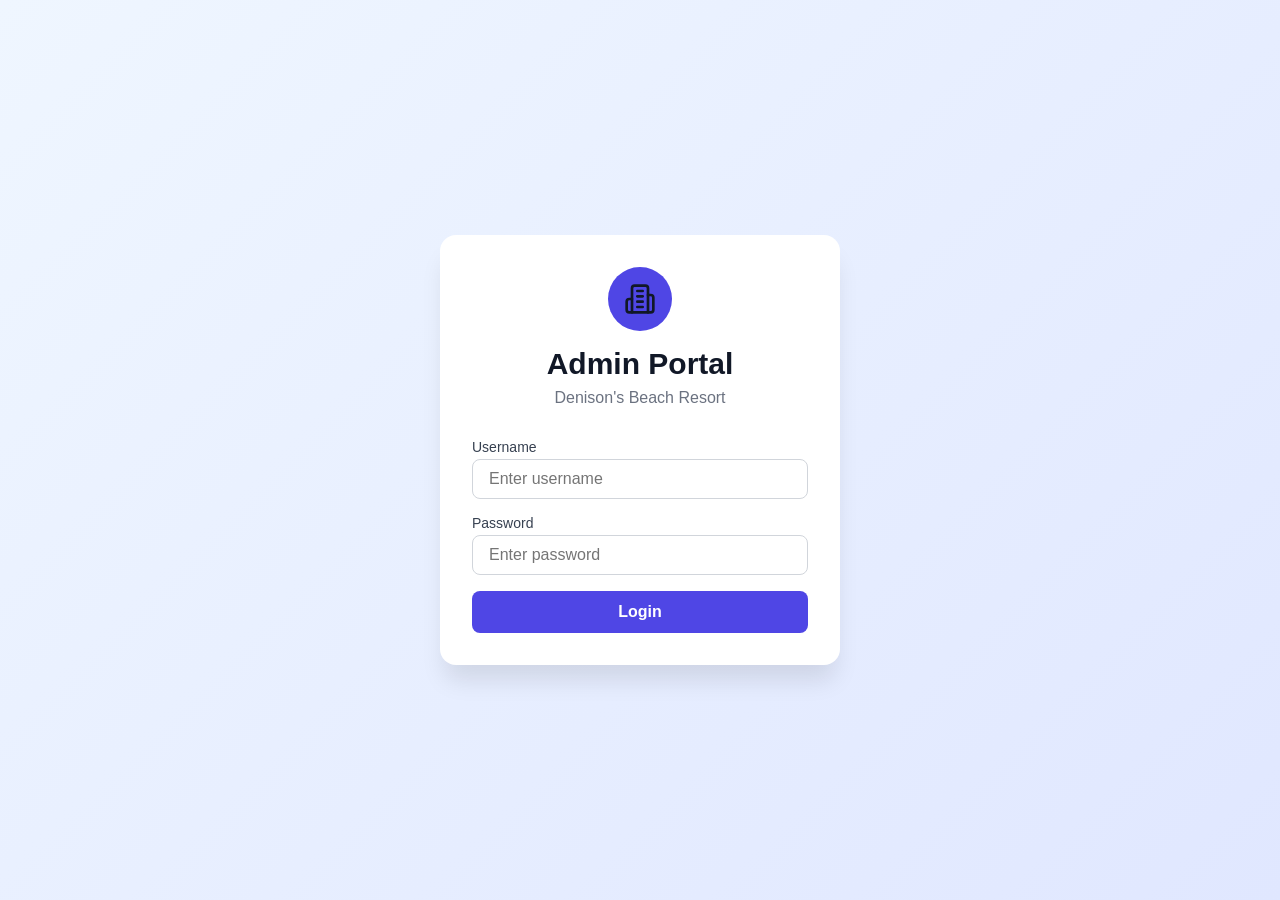
==== index.html @ d589db87 "first commit" ====
<!DOCTYPE html>
<html lang="en">

<head>
    <meta charset="UTF-8">
    <meta name="viewport" content="width=device-width, initial-scale=1.0">
    <title>Hotel Admin Dashboard</title>
    <link rel="stylesheet" href="styles.css">
</head>

<body>
    <!-- Login Screen -->
    <div id="loginScreen" class="login-container">
        <div class="login-box">
            <div class="login-header">
                <div class="login-icon">
                    <svg xmlns="http://www.w3.org/2000/svg" width="32" height="32" viewBox="0 0 24 24" fill="none"
                        stroke="currentColor" stroke-width="2" stroke-linecap="round" stroke-linejoin="round"
                        class="lucide lucide-building-2">
                        <path d="M6 22V4a2 2 0 0 1 2-2h8a2 2 0 0 1 2 2v18Z" />
                        <path d="M6 12H4a2 2 0 0 0-2 2v6a2 2 0 0 0 2 2h2" />
                        <path d="M18 9h2a2 2 0 0 1 2 2v9a2 2 0 0 1-2 2h-2" />
                        <path d="M10 6h4" />
                        <path d="M10 10h4" />
                        <path d="M10 14h4" />
                        <path d="M10 18h4" />
                    </svg>
                </div>
                <h1>Admin Portal</h1>
                <p>Denison's Beach Resort</p>
            </div>
            <form id="loginForm">
                <div class="form-group">
                    <label>Username</label>
                    <input type="text" id="username" placeholder="Enter username" required>
                </div>
                <div class="form-group">
                    <label>Password</label>
                    <input type="password" id="password" placeholder="Enter password" required>
                </div>
                <div id="loginError" class="error-message" style="display: none;"></div>
                <button type="submit" class="btn btn-primary btn-block">Login</button>
            </form>

        </div>
    </div>

    <!-- Main Dashboard -->
    <div id="dashboard" style="display: none;">
        <div class="dashboard-layout">
            <!-- Sidebar -->
            <aside class="sidebar">
                <div class="sidebar-brand">

                    <div class="brand-text">
                        <img src="https://heykoala.ai/wp-content/uploads/2025/09/Koala-05-1.svg" alt="HeyKoala.ai"
                            width="200px">
                        <div class="brand-sub-text">
                            <h2>Denison's</h2>
                            <p>Beach Resort</p>
                        </div>

                    </div>
                </div>

                <nav class="sidebar-nav">
                    <button class="nav-item nav-tab active" data-tab="overview">
                        <svg xmlns="http://www.w3.org/2000/svg" width="24" height="24" viewBox="0 0 24 24" fill="none"
                            stroke="currentColor" stroke-width="2" stroke-linecap="round" stroke-linejoin="round"
                            class="lucide lucide-layout-dashboard-icon lucide-layout-dashboard">
                            <rect width="7" height="9" x="3" y="3" rx="1" />
                            <rect width="7" height="5" x="14" y="3" rx="1" />
                            <rect width="7" height="9" x="14" y="12" rx="1" />
                            <rect width="7" height="5" x="3" y="16" rx="1" />
                        </svg>
                        <span class="nav-text">Dashboard</span>
                    </button>
                    <button class="nav-item nav-tab" data-tab="rooms">
                        <svg xmlns="http://www.w3.org/2000/svg" width="24" height="24" viewBox="0 0 24 24" fill="none"
                            stroke="currentColor" stroke-width="2" stroke-linecap="round" stroke-linejoin="round"
                            class="lucide lucide-bed-double">
                            <path d="M2 20v-8h20v8" />
                            <path d="M22 10V6a2 2 0 0 0-2-2H4a2 2 0 0 0-2 2v4" />
                            <path d="M12 4v6" />
                            <path d="M12 10h8" />
                            <path d="M4 10h8" />
                        </svg>
                        <span class="nav-text">Rooms</span>
                    </button>
                    <button class="nav-item nav-tab" data-tab="bookings">
                        <svg xmlns="http://www.w3.org/2000/svg" width="24" height="24" viewBox="0 0 24 24" fill="none"
                            stroke="currentColor" stroke-width="2" stroke-linecap="round" stroke-linejoin="round"
                            class="lucide lucide-calendar-days">
                            <rect width="18" height="18" x="3" y="4" rx="2" ry="2" />
                            <line x1="16" x2="16" y1="2" y2="6" />
                            <line x1="8" x2="8" y1="2" y2="6" />
                            <line x1="3" x2="21" y1="10" y2="10" />
                            <path d="M8 14h.01" />
                            <path d="M12 14h.01" />
                            <path d="M16 14h.01" />
                            <path d="M8 18h.01" />
                            <path d="M12 18h.01" />
                            <path d="M16 18h.01" />
                        </svg>
                        <span class="nav-text">Bookings</span>
                    </button>
                    <button class="nav-item" data-tab="calendar">
                        <svg xmlns="http://www.w3.org/2000/svg" width="20" height="20" viewBox="0 0 24 24" fill="none"
                            stroke="currentColor" stroke-width="2" stroke-linecap="round" stroke-linejoin="round"
                            class="lucide lucide-calendar">
                            <rect width="18" height="18" x="3" y="4" rx="2" ry="2" />
                            <line x1="16" x2="16" y1="2" y2="6" />
                            <line x1="8" x2="8" y1="2" y2="6" />
                            <line x1="3" x2="21" y1="10" y2="10" />
                        </svg>
                        <span class="nav-text">Calendar</span>
                    </button>
                </nav>

                <div class="sidebar-footer">
                    <div class="user-profile">
                        <div class="user-avatar">A</div>
                        <div class="user-info">
                            <span class="user-name">Admin</span>
                            <span class="user-role">Manager</span>
                        </div>
                    </div>
                    <button id="logoutBtn" class="btn-logout-sidebar">
                        <svg xmlns="http://www.w3.org/2000/svg" width="20" height="20" viewBox="0 0 24 24" fill="none"
                            stroke="currentColor" stroke-width="2" stroke-linecap="round" stroke-linejoin="round"
                            class="lucide lucide-log-out">
                            <path d="M9 21H5a2 2 0 0 1-2-2V5a2 2 0 0 1 2-2h4" />
                            <polyline points="16 17 21 12 16 7" />
                            <line x1="21" x2="9" y1="12" y2="12" />
                        </svg>
                    </button>
                </div>
            </aside>

            <!-- Main Content Area -->
            <div class="main-wrapper">
                <header class="top-header">
                    <button id="sidebarToggle" class="btn-icon mobile-only" style="display: none; margin-right: 1rem;">
                        <svg xmlns="http://www.w3.org/2000/svg" width="24" height="24" viewBox="0 0 24 24" fill="none"
                            stroke="currentColor" stroke-width="2" stroke-linecap="round" stroke-linejoin="round"
                            class="lucide lucide-menu">
                            <line x1="4" x2="20" y1="12" y2="12" />
                            <line x1="4" x2="20" y1="6" y2="6" />
                            <line x1="4" x2="20" y1="18" y2="18" />
                        </svg>
                    </button>
                    <div class="header-title">
                        <h1 id="pageTitle">Overview</h1>
                        <p class="current-date" id="currentDate">Welcome back, Admin</p>
                    </div>
                    <div class="header-actions">

                        <button id="themeToggle" class="btn-icon" title="Toggle Dark Mode">
                            <svg xmlns="http://www.w3.org/2000/svg" width="20" height="20" viewBox="0 0 24 24"
                                fill="none" stroke="currentColor" stroke-width="2" stroke-linecap="round"
                                stroke-linejoin="round" class="lucide lucide-moon">
                                <path d="M12 3a6 6 0 0 0 9 9 9 9 0 1 1-9-9Z" />
                            </svg>
                        </button>
                    </div>
                </header>

                <main class="content-area">
                    <!-- Overview Tab -->
                    <div id="overviewTab" class="tab-content active">
                        <div class="stats-grid">
                            <div class="stat-card">
                                <div class="stat-content">
                                    <div>
                                        <p class="stat-label">Total Rooms</p>
                                        <p class="stat-value" id="totalRooms">0</p>
                                    </div>
                                    <div class="stat-icon blue">
                                        <svg xmlns="http://www.w3.org/2000/svg" width="24" height="24"
                                            viewBox="0 0 24 24" fill="none" stroke="currentColor" stroke-width="2"
                                            stroke-linecap="round" stroke-linejoin="round" class="lucide lucide-home">
                                            <path d="m3 9 9-7 9 7v11a2 2 0 0 1-2 2H5a2 2 0 0 1-2-2z" />
                                            <polyline points="9 22 9 12 15 12 15 22" />
                                        </svg>
                                    </div>
                                </div>
                            </div>
                            <div class="stat-card">
                                <div class="stat-content">
                                    <div>
                                        <p class="stat-label">Total Bookings</p>
                                        <p class="stat-value" id="totalBookings">0</p>
                                    </div>
                                    <div class="stat-icon green">
                                        <svg xmlns="http://www.w3.org/2000/svg" width="24" height="24"
                                            viewBox="0 0 24 24" fill="none" stroke="currentColor" stroke-width="2"
                                            stroke-linecap="round" stroke-linejoin="round"
                                            class="lucide lucide-calendar">
                                            <rect width="18" height="18" x="3" y="4" rx="2" ry="2" />
                                            <line x1="16" x2="16" y1="2" y2="6" />
                                            <line x1="8" x2="8" y1="2" y2="6" />
                                            <line x1="3" x2="21" y1="10" y2="10" />
                                        </svg>
                                    </div>
                                </div>
                            </div>
                            <div class="stat-card">
                                <div class="stat-content">
                                    <div>
                                        <p class="stat-label">Confirmed</p>
                                        <p class="stat-value" id="confirmedBookings">0</p>
                                    </div>
                                    <div class="stat-icon purple">
                                        <svg xmlns="http://www.w3.org/2000/svg" width="24" height="24"
                                            viewBox="0 0 24 24" fill="none" stroke="currentColor" stroke-width="2"
                                            stroke-linecap="round" stroke-linejoin="round" class="lucide lucide-users">
                                            <path d="M16 21v-2a4 4 0 0 0-4-4H6a4 4 0 0 0-4 4v2" />
                                            <circle cx="9" cy="7" r="4" />
                                            <path d="M22 21v-2a4 4 0 0 0-3-3.87" />
                                            <path d="M16 3.13a4 4 0 0 1 0 7.75" />
                                        </svg>
                                    </div>
                                </div>
                            </div>
                            <div class="stat-card">
                                <div class="stat-content">
                                    <div>
                                        <p class="stat-label">Revenue</p>
                                        <p class="stat-value" id="revenue">₹0</p>
                                    </div>
                                    <div class="stat-icon yellow">
                                        <svg xmlns="http://www.w3.org/2000/svg" width="24" height="24"
                                            viewBox="0 0 24 24" fill="none" stroke="currentColor" stroke-width="2"
                                            stroke-linecap="round" stroke-linejoin="round"
                                            class="lucide lucide-indian-rupee">
                                            <path d="M6 3h12" />
                                            <path d="M6 8h12" />
                                            <path d="M6 13h12" />
                                            <path d="M6 13l5.5 10" />
                                            <path d="M9 3v10" />
                                            <path d="M6 13l5.5 10" />
                                        </svg>
                                    </div>
                                </div>
                            </div>
                        </div>

                        <div class="card">
                            <div class="card-header">
                                <h2>Recent Bookings</h2>
                            </div>
                            <div class="table-container">
                                <table class="data-table">
                                    <thead>
                                        <tr>
                                            <th>ID</th>
                                            <th>Guest</th>
                                            <th>Room</th>
                                            <th>Check-in</th>
                                            <th>Status</th>
                                        </tr>
                                    </thead>
                                    <tbody id="recentBookingsTable"></tbody>
                                </table>
                            </div>
                        </div>
                    </div>

                    <!-- Rooms Tab -->
                    <div id="roomsTab" class="tab-content">
                        <div class="tab-header">
                            <h2>Room Types</h2>
                            <div style="display: flex; gap: 1rem;">
                                <button id="refreshRoomsBtn" class="btn btn-secondary" title="Refresh Rooms"
                                    style="display: flex; align-items: center; justify-content: center; padding: 0.75rem;">
                                    <svg xmlns="http://www.w3.org/2000/svg" width="20" height="20" viewBox="0 0 24 24"
                                        fill="none" stroke="currentColor" stroke-width="2" stroke-linecap="round"
                                        stroke-linejoin="round" class="lucide lucide-rotate-cw">
                                        <path d="M21 12a9 9 0 1 1-9-9c2.52 0 4.93 1 6.74 2.74L21 8" />
                                        <path d="M21 3v5h-5" />
                                    </svg>
                                </button>
                                <button id="addRoomBtn" class="btn btn-primary"
                                    style="display: flex; align-items: center; gap: 0.5rem;">
                                    <svg xmlns="http://www.w3.org/2000/svg" width="20" height="20" viewBox="0 0 24 24"
                                        fill="none" stroke="currentColor" stroke-width="2" stroke-linecap="round"
                                        stroke-linejoin="round" class="lucide lucide-plus">
                                        <path d="M5 12h14" />
                                        <path d="M12 5v14" />
                                    </svg>
                                    Add Room Type
                                </button>
                            </div>
                        </div>
                        <div id="roomsGrid" class="rooms-grid"></div>
                    </div>

                    <!-- Bookings Tab -->
                    <div id="bookingsTab" class="tab-content">
                        <div class="tab-header">
                            <h2>All Bookings</h2>
                            <div class="search-filter">
                                <div class="search-box">
                                    <svg xmlns="http://www.w3.org/2000/svg" width="20" height="20" viewBox="0 0 24 24"
                                        fill="none" stroke="currentColor" stroke-width="2" stroke-linecap="round"
                                        stroke-linejoin="round" class="lucide lucide-search search-icon">
                                        <circle cx="11" cy="11" r="8" />
                                        <path d="m21 21-4.3-4.3" />
                                    </svg>
                                    <input type="text" id="searchBookings" placeholder="Search bookings...">
                                </div>
                                <select id="filterStatus" class="filter-select">
                                    <option value="all">All Status</option>
                                    <option value="confirmed">Confirmed</option>
                                    <option value="cancelled">Cancelled</option>
                                </select>
                                <button id="refreshBookingsBtn" class="btn btn-secondary" title="Refresh Bookings"
                                    style="display: flex; align-items: center; justify-content: center; padding: 0.5rem 0.75rem;">
                                    <svg xmlns="http://www.w3.org/2000/svg" width="20" height="20" viewBox="0 0 24 24"
                                        fill="none" stroke="currentColor" stroke-width="2" stroke-linecap="round"
                                        stroke-linejoin="round" class="lucide lucide-rotate-cw">
                                        <path d="M21 12a9 9 0 1 1-9-9c2.52 0 4.93 1 6.74 2.74L21 8" />
                                        <path d="M21 3v5h-5" />
                                    </svg>
                                </button>
                                <button id="addBookingBtn" class="btn btn-primary"
                                    style="display: flex; align-items: center; gap: 0.5rem; white-space: nowrap;">
                                    <svg xmlns="http://www.w3.org/2000/svg" width="20" height="20" viewBox="0 0 24 24"
                                        fill="none" stroke="currentColor" stroke-width="2" stroke-linecap="round"
                                        stroke-linejoin="round" class="lucide lucide-plus">
                                        <path d="M5 12h14" />
                                        <path d="M12 5v14" />
                                    </svg>
                                    Create Booking
                                </button>
                            </div>
                        </div>
                        <div class="card">
                            <div class="table-container">
                                <table class="data-table">
                                    <thead>
                                        <tr>
                                            <th>ID</th>
                                            <th>Guest</th>
                                            <th>Room</th>
                                            <th>Status</th>
                                            <th>Actions</th>
                                        </tr>
                                    </thead>
                                    <tbody id="bookingsTable"></tbody>
                                </table>
                            </div>
                        </div>
                    </div>

                    <!-- Calendar Tab -->
                    <div id="calendarTab" class="tab-content">
                        <div class="tab-header">
                            <h2>Room Availability Calendar</h2>
                            <div style="display: flex; align-items: center; gap: 1rem;">
                                <button id="prevMonth" class="btn-icon">
                                    <svg xmlns="http://www.w3.org/2000/svg" width="20" height="20" viewBox="0 0 24 24"
                                        fill="none" stroke="currentColor" stroke-width="2" stroke-linecap="round"
                                        stroke-linejoin="round">
                                        <polyline points="15 18 9 12 15 6" />
                                    </svg>
                                </button>
                                <h3 id="currentMonth" style="margin: 0; min-width: 200px; text-align: center;"></h3>
                                <button id="nextMonth" class="btn-icon">
                                    <svg xmlns="http://www.w3.org/2000/svg" width="20" height="20" viewBox="0 0 24 24"
                                        fill="none" stroke="currentColor" stroke-width="2" stroke-linecap="round"
                                        stroke-linejoin="round">
                                        <polyline points="9 18 15 12 9 6" />
                                    </svg>
                                </button>
                                <button id="todayBtn" class="btn btn-secondary"
                                    style="margin-left: 1rem;">Today</button>
                            </div>
                        </div>

                        <!-- Legend -->
                        <div class="card" style="padding: 1rem; margin-bottom: 1.5rem;">
                            <div style="display: flex; gap: 2rem; align-items: center; flex-wrap: wrap;">
                                <div style="display: flex; align-items: center; gap: 0.5rem;">
                                    <div
                                        style="width: 20px; height: 20px; background: #dcfce7; border: 1px solid #86efac; border-radius: 4px;">
                                    </div>
                                    <span style="font-size: 0.875rem;">Available</span>
                                </div>
                                <div style="display: flex; align-items: center; gap: 0.5rem;">
                                    <div
                                        style="width: 20px; height: 20px; background: #fee2e2; border: 1px solid #fca5a5; border-radius: 4px;">
                                    </div>
                                    <span style="font-size: 0.875rem;">Booked</span>
                                </div>
                                <div style="display: flex; align-items: center; gap: 0.5rem;">
                                    <div
                                        style="width: 20px; height: 20px; background: #f3f4f6; border: 1px solid #d1d5db; border-radius: 4px;">
                                    </div>
                                    <span style="font-size: 0.875rem;">Past Date</span>
                                </div>
                            </div>
                        </div>

                        <!-- Calendar Grid -->
                        <div class="card">
                            <div id="calendarGrid" style="overflow-x: auto; padding: 1rem;">
                                <!-- Calendar will be rendered here by JavaScript -->
                            </div>
                        </div>
                    </div>
                </main>
            </div>
        </div>
    </div>

    <!-- Create Room Type Modal -->
    <div id="roomModal" class="modal">
        <div class="modal-content">
            <div class="modal-header">
                <h3>Create Room Type</h3>
                <button class="modal-close">
                    <svg xmlns="http://www.w3.org/2000/svg" width="24" height="24" viewBox="0 0 24 24" fill="none"
                        stroke="currentColor" stroke-width="2" stroke-linecap="round" stroke-linejoin="round"
                        class="lucide lucide-x">
                        <path d="M18 6 6 18" />
                        <path d="m6 6 18 12" />
                    </svg>
                </button>
            </div>
            <form id="roomTypeForm">
                <div class="form-row">
                    <div class="form-group">
                        <label>Room Type ID</label>
                        <input type="number" min="1" id="roomId" required>
                    </div>
                    <div class="form-group">
                        <label>Room Name</label>
                        <input type="text" id="roomName" required>
                    </div>
                </div>
                <div class="form-group">
                    <label>Description</label>
                    <textarea id="roomDescription" rows="3"></textarea>
                </div>
                <div class="form-row">
                    <div class="form-group">
                        <label>Adults Capacity</label>
                        <input type="number" id="adultsCapacity" value="2" required>
                    </div>
                    <div class="form-group">
                        <label>Children Capacity</label>
                        <input type="number" id="childrenCapacity" value="0" required>
                    </div>
                </div>
                <div class="form-row">
                    <div class="form-group">
                        <label>Base Price (₹)</label>
                        <input type="number" id="basePrice" required>
                    </div>
                    <div class="form-group">
                        <label>Tax (18%)</label>
                        <input type="number" id="taxPrice" disabled>
                    </div>
                    <div class="form-group">
                        <label>Total Price</label>
                        <input type="number" id="totalPrice" disabled>
                    </div>
                </div>
                <div class="form-row">
                    <div class="form-group">
                        <label>Min Days</label>
                        <input type="number" id="minDays" value="1" required>
                    </div>
                    <div class="form-group">
                        <label>Max Days</label>
                        <input type="number" id="maxDays" value="30" required>
                    </div>
                </div>
                <div class="form-group">
                    <label>Image URL</label>
                    <input type="text" id="imageUrl" placeholder="https://example.com/image.jpg">
                </div>
                <div class="form-group">
                    <label>Amenities (comma separated)</label>
                    <input type="text" id="amenities" placeholder="WiFi, AC, TV">
                </div>
                <div class="form-group">
                    <label>Room Numbers</label>
                    <div id="roomNumbersContainer">
                    </div>

                    <button type="button" id="addRoomNumber" class="btn-add-room"
                        style="display: flex; align-items: center; justify-content: center; gap: 0.5rem;">
                        <svg xmlns="http://www.w3.org/2000/svg" width="16" height="16" viewBox="0 0 24 24" fill="none"
                            stroke="currentColor" stroke-width="2" stroke-linecap="round" stroke-linejoin="round"
                            class="lucide lucide-plus">
                            <path d="M5 12h14" />
                            <path d="M12 5v14" />
                        </svg>
                        Add Room Number
                    </button>
                </div>
                <div class="modal-footer">
                    <button type="button" class="btn btn-secondary modal-cancel">Cancel</button>
                    <button type="submit" class="btn btn-primary">Create Room Type</button>
                </div>
            </form>
        </div>
    </div>

    <!-- Booking Details Modal -->
    <div id="bookingDetailsModal" class="modal">
        <div class="modal-content">
            <div class="modal-header">
                <h3>Booking Details</h3>
                <button class="modal-close booking-details-close">
                    <svg xmlns="http://www.w3.org/2000/svg" width="24" height="24" viewBox="0 0 24 24" fill="none"
                        stroke="currentColor" stroke-width="2" stroke-linecap="round" stroke-linejoin="round"
                        class="lucide lucide-x">
                        <path d="M18 6 6 18" />
                        <path d="m6 6 18 12" />
                    </svg>
                </button>
            </div>
            <div class="booking-details-body">
                <!-- Booking Meta Header -->
                <div class="booking-meta-header">
                    <div class="meta-group">
                        <span class="meta-label">Booking ID</span>
                        <span class="meta-value" id="detailId"></span>
                    </div>
                    <div class="meta-group">
                        <span class="meta-label">Status</span>
                        <span id="detailStatus" class="status-badge"></span>
                    </div>
                </div>

                <!-- Guest and Room Information -->
                <div class="booking-main-info">
                    <!-- Guest Info Card -->
                    <div class="info-card">
                        <div class="icon-wrapper guest-icon">
                            <svg xmlns="http://www.w3.org/2000/svg" width="20" height="20" viewBox="0 0 24 24"
                                fill="none" stroke="currentColor" stroke-width="2" stroke-linecap="round"
                                stroke-linejoin="round">
                                <path d="M19 21v-2a4 4 0 0 0-4-4H9a4 4 0 0 0-4 4v2" />
                                <circle cx="12" cy="7" r="4" />
                            </svg>
                        </div>
                        <div class="info-content">
                            <label>Guest Details</label>
                            <h4 id="detailName"></h4>
                            <span id="detailEmail"></span>
                        </div>
                    </div>

                    <!-- Room Info Card -->
                    <div class="info-card">
                        <div class="icon-wrapper room-icon">
                            <svg xmlns="http://www.w3.org/2000/svg" width="20" height="20" viewBox="0 0 24 24"
                                fill="none" stroke="currentColor" stroke-width="2" stroke-linecap="round"
                                stroke-linejoin="round">
                                <path d="M3 9l9-7 9 7v11a2 2 0 0 1-2 2H5a2 2 0 0 1-2-2z" />
                                <polyline points="9 22 9 12 15 12 15 22" />
                            </svg>
                        </div>
                        <div class="info-content">
                            <label>Room Assignment</label>
                            <h4 id="detailRoom"></h4>
                        </div>
                    </div>
                </div>

                <!-- Check-in/Check-out Timeline -->
                <div class="dates-container">
                    <div class="date-box check-in">
                        <span class="date-label">Check-In</span>
                        <span class="date-value" id="detailCheckIn"></span>
                    </div>

                    <div class="duration-connector">
                        <div class="line"></div>
                        <div class="duration-pill" id="detailDays"></div>
                        <div class="line"></div>
                    </div>

                    <div class="date-box check-out">
                        <span class="date-label">Check-Out</span>
                        <span class="date-value" id="detailCheckOut"></span>
                    </div>
                </div>
            </div>
            <div class="modal-footer">
                <button class="btn btn-secondary booking-details-close">Close</button>
            </div>
        </div>
    </div>
    <div id="bookingModal" class="modal">
        <div class="modal-content">
            <div class="modal-header">
                <h3>Create New Booking</h3>
                <button class="modal-close booking-modal-close">
                    <svg xmlns="http://www.w3.org/2000/svg" width="24" height="24" viewBox="0 0 24 24" fill="none"
                        stroke="currentColor" stroke-width="2" stroke-linecap="round" stroke-linejoin="round"
                        class="lucide lucide-x">
                        <path d="M18 6 6 18" />
                        <path d="m6 6 18 12" />
                    </svg>
                </button>
            </div>
            <form id="bookingForm">
                <div class="form-group">
                    <label>Guest Name</label>
                    <input type="text" id="bookingGuestName" required placeholder="John Doe">
                </div>
                <div class="form-group">
                    <label>Email</label>
                    <input type="email" id="bookingEmail" required placeholder="john@example.com">
                </div>
                <div class="form-row">
                    <div class="form-group">
                        <label>Check-in Date</label>
                        <input type="date" id="bookingCheckIn" required>
                    </div>
                    <div class="form-group">
                        <label>Check-out Date</label>
                        <input type="date" id="bookingCheckOut" required>
                    </div>
                </div>
                <div class="form-group">
                    <label>Room Type</label>
                    <select id="bookingRoomType" required>
                        <option value="">Select Room Type</option>
                    </select>
                </div>
                <div class="form-group">
                    <label>Number of Adults</label>
                    <input type="number" id="bookingAdults" min="1" value="1" required>
                </div>
                <div class="form-group">
                    <label>Number of Children</label>
                    <input type="number" id="bookingChildren" min="0" value="0" required>
                </div>
                <div class="modal-footer">
                    <button type="button" class="btn btn-secondary booking-modal-cancel">Cancel</button>
                    <button type="submit" class="btn btn-primary">Confirm Booking</button>
                </div>
            </form>
        </div>
    </div>

    <script src="script.js"></script>
</body>

</html>
---- styles.css ----
* {
    margin: 0;
    padding: 0;
    box-sizing: border-box;
}

body {
    font-family: -apple-system, BlinkMacSystemFont, 'Segoe UI', Roboto, 'Helvetica Neue', Arial, sans-serif;
    background-color: #f9fafb;
    color: #111827;
}

/* Login Screen */
.login-container {
    min-height: 100vh;
    display: flex;
    align-items: center;
    justify-content: center;
    background: linear-gradient(135deg, #eff6ff 0%, #e0e7ff 100%);
    padding: 1rem;
}

.login-box {
    background: white;
    border-radius: 1rem;
    box-shadow: 0 20px 25px -5px rgba(0, 0, 0, 0.1);
    padding: 2rem;
    width: 100%;
    max-width: 400px;
}

.login-header {
    text-align: center;
    margin-bottom: 2rem;
}

.login-icon {
    width: 64px;
    height: 64px;
    background: #4f46e5;
    border-radius: 50%;
    display: flex;
    align-items: center;
    justify-content: center;
    font-size: 2rem;
    margin: 0 auto 1rem;
}

.login-header h1 {
    font-size: 1.875rem;
    font-weight: 700;
    margin-bottom: 0.5rem;
}

.login-header p {
    color: #6b7280;
}

.form-group {
    margin-bottom: 1rem;
}

.form-group label {
    display: block;
    font-size: 0.875rem;
    font-weight: 500;
    margin-bottom: 0.25rem;
    color: #374151;

}

.form-group input,
.form-group textarea,
.form-group select {
    width: 100%;
    padding: 0.625rem 1rem;
    border: 1px solid #d1d5db;
    border-radius: 0.5rem;
    font-size: 1rem;
    transition: all 0.2s;
}

.form-group input:focus,
.form-group textarea:focus,
.form-group select:focus {
    outline: none;
    border-color: #4f46e5;
    box-shadow: 0 0 0 3px rgba(79, 70, 229, 0.1);
}

.form-group input:disabled {
    background-color: #f9fafb;
    cursor: not-allowed;
}

.error-message {
    background: #fef2f2;
    color: #dc2626;
    padding: 0.75rem 1rem;
    border-radius: 0.5rem;
    font-size: 0.875rem;
    margin-bottom: 1rem;
}

.btn {
    padding: 0.75rem 1.5rem;
    border: none;
    border-radius: 0.5rem;
    font-size: 1rem;
    font-weight: 600;
    cursor: pointer;
    transition: all 0.2s;
}

.btn-primary {
    background: #4f46e5;
    color: white;
}

.btn-primary:hover {
    background: #4338ca;
}

.btn-secondary {
    background: #e5e7eb;
    color: #374151;
}

.btn-secondary:hover {
    background: #d1d5db;
}

.btn-block {
    width: 100%;
}

.login-footer {
    margin-top: 1.5rem;
    text-align: center;
    font-size: 0.875rem;
    color: #6b7280;
}

/* Dashboard Layout */
.dashboard-layout {
    display: flex;
    min-height: 100vh;
    background-color: #f3f4f6;
}

/* Sidebar */
.sidebar {
    width: 280px;
    background: white;
    border-right: 1px solid #e5e7eb;
    display: flex;
    flex-direction: column;
    position: fixed;
    height: 100vh;
    z-index: 50;
    transition: transform 0.3s ease;
}

.sidebar-brand {
    padding: 2rem 1.5rem;
    display: flex;
    align-items: center;
    gap: 1rem;
    border-bottom: 1px solid #f3f4f6;
}

.brand-icon {
    width: 40px;
    height: 40px;
    background: #4f46e5;
    border-radius: 10px;
    display: flex;
    align-items: center;
    justify-content: center;
    font-size: 1.5rem;
    color: white;
    box-shadow: 0 4px 6px -1px rgba(79, 70, 229, 0.2);
}

.brand-text h2 {
    font-size: 1.35rem;
    font-weight: 700;
    line-height: 1.2;
}

.brand-text p {
    font-size: 1.25rem;
    color: #6b7280;
    padding-left: 0.3rem;
}

.brand-sub-text {
    display: flex;
    margin-top: 1rem;
}

.sidebar-nav {
    padding: 1.5rem 1rem;
    flex: 1;
    display: flex;
    flex-direction: column;
    gap: 0.5rem;
}

.nav-item {
    display: flex;
    align-items: center;
    gap: 1rem;
    padding: 0.875rem 1rem;
    border-radius: 0.75rem;
    border: none;
    background: transparent;
    color: #4b5563;
    font-weight: 500;
    font-size: 0.95rem;
    cursor: pointer;
    transition: all 0.2s;
    width: 100%;
    text-align: left;
}

.nav-item:hover {
    background: #f3f4f6;
    color: #111827;
}

.nav-item.active {
    background: #eff6ff;
    color: #4f46e5;
}

.nav-icon {
    font-size: 1.25rem;
}

.sidebar-footer {
    padding: 1.5rem;
    border-top: 1px solid #f3f4f6;
    display: flex;
    align-items: center;
    justify-content: space-between;
}

.user-profile {
    display: flex;
    align-items: center;
    gap: 0.75rem;
}

.user-avatar {
    width: 36px;
    height: 36px;
    background: #e0e7ff;
    color: #4f46e5;
    border-radius: 50%;
    display: flex;
    align-items: center;
    justify-content: center;
    font-weight: 600;
    font-size: 0.9rem;
}

.user-info {
    display: flex;
    flex-direction: column;
}

.user-name {
    font-size: 0.875rem;
    font-weight: 600;
    color: #111827;
}

.user-role {
    font-size: 0.75rem;
    color: #6b7280;
}

.btn-logout-sidebar {
    background: #fee2e2;
    border: none;
    width: 36px;
    height: 36px;
    border-radius: 0.5rem;
    color: #dc2626;
    cursor: pointer;
    display: flex;
    align-items: center;
    justify-content: center;
    transition: all 0.2s;
}

.btn-logout-sidebar:hover {
    background: #fecaca;
}

/* Main Wrapper */
.main-wrapper {
    flex: 1;
    margin-left: 280px;
    display: flex;
    flex-direction: column;
    min-width: 0;
    width: 100%;
}

/* Top Header */
.top-header {
    background: white;
    padding: 1.5rem 2rem;
    display: flex;
    align-items: center;
    justify-content: space-between;
    border-bottom: 1px solid #e5e7eb;
    position: sticky;
    top: 0;
    z-index: 40;
}

.header-title h1 {
    font-size: 1.5rem;
    font-weight: 700;
    color: #111827;
}

.current-date {
    font-size: 0.875rem;
    color: #6b7280;
    margin-top: 0.25rem;
}

.header-actions {
    display: flex;
    gap: 1rem;
}

.btn-icon {
    width: 40px;
    height: 40px;
    border-radius: 50%;
    border: 1px solid #e5e7eb;
    background: white;
    color: #6b7280;
    font-size: 1.25rem;
    cursor: pointer;
    display: flex;
    align-items: center;
    justify-content: center;
    transition: all 0.2s;
}

.btn-icon:hover {
    background: #f9fafb;
    color: #111827;
    border-color: #d1d5db;
}

/* Content Area */
.content-area {
    padding: 2rem;
    max-width: 1600px;
    width: 100%;
}

.tab-content {
    display: none;
    animation: fadeIn 0.3s ease;
}

.tab-content.active {
    display: block;
}

@keyframes fadeIn {
    from {
        opacity: 0;
        transform: translateY(10px);
    }

    to {
        opacity: 1;
        transform: translateY(0);
    }
}

/* Stats Grid */
.stats-grid {
    display: grid;
    grid-template-columns: repeat(auto-fit, minmax(250px, 1fr));
    gap: 1.5rem;
    margin-bottom: 2rem;
}

.stat-card {
    background: white;
    border-radius: 0.75rem;
    border: 1px solid #e5e7eb;
    padding: 1.5rem;
    box-shadow: 0 1px 2px rgba(0, 0, 0, 0.05);
}

.stat-content {
    display: flex;
    align-items: center;
    justify-content: space-between;
}

.stat-label {
    font-size: 0.875rem;
    color: #6b7280;
    margin-bottom: 0.25rem;
}

.stat-value {
    font-size: 1.875rem;
    font-weight: 700;
    color: #111827;
}

.stat-icon {
    width: 48px;
    height: 48px;
    border-radius: 0.5rem;
    display: flex;
    align-items: center;
    justify-content: center;
    font-size: 1.5rem;
}

.stat-icon.blue {
    background: #dbeafe;
}

.stat-icon.green {
    background: #d1fae5;
}

.stat-icon.purple {
    background: #e9d5ff;
}

.stat-icon.yellow {
    background: #fef3c7;
}

/* Card */
.card {
    background: white;
    border-radius: 0.75rem;
    border: 1px solid #e5e7eb;
    box-shadow: 0 1px 2px rgba(0, 0, 0, 0.05);
    overflow: hidden;
}

.card-header {
    padding: 1.5rem;
    border-bottom: 1px solid #e5e7eb;
}

.card-header h2 {
    font-size: 1.125rem;
    font-weight: 600;
}

/* Table */
.table-container {
    overflow-x: auto;
    width: 100%;
}

.data-table {
    width: 100%;
    border-collapse: collapse;
    white-space: nowrap;
}

.data-table thead {
    background: #f9fafb;
}

.data-table th {
    padding: 0.75rem 1.5rem;
    text-align: left;
    font-size: 0.75rem;
    font-weight: 500;
    color: #6b7280;
    text-transform: uppercase;
    letter-spacing: 0.05em;
}

.data-table td {
    padding: 1rem 1.5rem;
    border-top: 1px solid #e5e7eb;
    font-size: 0.875rem;
}

.data-table tr:hover {
    background: #f9fafb;
}

.status-badge {
    display: inline-block;
    padding: 0.25rem 0.5rem;
    border-radius: 9999px;
    font-size: 0.75rem;
    font-weight: 500;
}

.status-badge.confirmed {
    background: #d1fae5;
    color: #065f46;
}

.status-badge.cancelled {
    background: #fee2e2;
    color: #991b1b;
}

/* Tab Header */
.tab-header {
    display: flex;
    align-items: center;
    justify-content: space-between;
    margin-bottom: 1.5rem;
}

.tab-header h2 {
    font-size: 1.5rem;
    font-weight: 700;
}

/* Rooms Grid */
.rooms-grid {
    display: grid;
    grid-template-columns: repeat(auto-fill, minmax(300px, 1fr));
    gap: 1.5rem;
}

.room-card {
    background: white;
    border-radius: 0.75rem;
    border: 1px solid #e5e7eb;
    overflow: hidden;
    transition: box-shadow 0.2s;
}

.room-card:hover {
    box-shadow: 0 10px 15px -3px rgba(0, 0, 0, 0.1);
}

.room-image {
    width: 100%;
    height: 200px;
    object-fit: cover;
}

.room-content {
    padding: 1.5rem;
}

.room-title {
    font-size: 1.125rem;
    font-weight: 600;
    margin-bottom: 0.5rem;
}

.room-description {
    font-size: 0.875rem;
    color: #6b7280;
    margin-bottom: 1rem;
}

.room-details {
    margin-bottom: 1rem;
}

.room-detail-row {
    display: flex;
    justify-content: space-between;
    font-size: 0.875rem;
    margin-bottom: 0.5rem;
}

.room-detail-label {
    color: #6b7280;
}

.room-detail-value {
    font-weight: 500;
}

.amenities-list {
    display: flex;
    flex-wrap: wrap;
    gap: 0.25rem;
    margin-bottom: 1rem;
}

.amenity-tag {
    padding: 0.25rem 0.5rem;
    background: #f3f4f6;
    color: #374151;
    font-size: 0.75rem;
    border-radius: 0.25rem;
}

.room-actions {
    display: flex;
    gap: 0.5rem;
}

.btn-edit,
.btn-delete {
    flex: 1;
    padding: 0.5rem;
    border: 1px solid #d1d5db;
    background: white;
    border-radius: 0.5rem;
    font-size: 0.875rem;
    cursor: pointer;
    transition: all 0.2s;
    display: flex;
    align-items: center;
    justify-content: center;
    gap: 0.25rem;
}

.btn-edit:hover {
    background: #f9fafb;
}

.btn-delete {
    border-color: #fca5a5;
    color: #dc2626;
}

.btn-delete:hover {
    background: #fef2f2;
}

/* Search and Filter */
.search-filter {
    display: flex;
    gap: 0.75rem;
}

.search-box {
    position: relative;
}

.search-box input {
    padding: 0.5rem 1rem;
    padding-left: 2.5rem;
    border: 1px solid #d1d5db;
    border-radius: 0.5rem;
    font-size: 0.875rem;
    min-width: 250px;
}

.search-icon {
    position: absolute;
    left: 0.75rem;
    top: 50%;
    transform: translateY(-50%);
    color: #9ca3af;
    pointer-events: none;
}

.filter-select {
    padding: 0.5rem 1rem;
    border: 1px solid #d1d5db;
    border-radius: 0.5rem;
    font-size: 0.875rem;
    cursor: pointer;
}

/* Modal */
.modal {
    display: none;
    position: fixed;
    z-index: 1000;
    left: 0;
    top: 0;
    width: 100%;
    height: 100%;
    background: rgba(0, 0, 0, 0.5);
    align-items: center;
    justify-content: center;
    padding: 1rem;
}

.modal.active {
    display: flex;
}

.modal-content {
    background: white;
    border-radius: 0.75rem;
    box-shadow: 0 20px 25px -5px rgba(0, 0, 0, 0.1);
    max-width: 600px;
    width: 100%;
    max-height: 90vh;
    overflow-y: auto;
}

.modal-header {
    position: sticky;
    top: 0;
    background: white;
    border-bottom: 1px solid #e5e7eb;
    padding: 1.5rem;
    display: flex;
    align-items: center;
    z-index: 100;
    justify-content: space-between;
}

.modal-header h3 {
    font-size: 1.25rem;
    font-weight: 600;
}

.modal-close {
    background: transparent;
    border: none;
    font-size: 1.5rem;
    cursor: pointer;
    color: #9ca3af;
    transition: color 0.2s;
}

.modal-close:hover {
    color: #374151;
}

.modal-content form {
    padding: 1.5rem;
}

.modal-footer {
    display: flex;
    gap: 0.75rem;
    padding-top: 1rem;
}

.modal-footer .btn {
    flex: 1;
}

.form-row {
    display: grid;
    grid-template-columns: repeat(auto-fit, minmax(150px, 1fr));
    gap: 1rem;
}

.btn-add-room {
    width: 100%;
    padding: 0.75rem;
    border: 2px dashed #d1d5db;
    background: transparent;
    border-radius: 0.5rem;
    color: #6b7280;
    cursor: pointer;
    transition: all 0.2s;
}

.btn-add-room:hover {
    border-color: #4f46e5;
    color: #4f46e5;
}

.room-number-row {
    display: flex;
    gap: 0.5rem;
    margin-bottom: 0.5rem;
}

.room-number-row input,
.room-number-row select {
    flex: 1;
}

.btn-remove {
    padding: 0.5rem 0.75rem;
    background: transparent;
    border: 1px solid #fca5a5;
    color: #dc2626;
    border-radius: 0.5rem;
    cursor: pointer;
    transition: all 0.2s;
}

.btn-remove:hover {
    background: #fef2f2;
}

.btn-cancel-booking {
    color: #dc2626;
    font-weight: 500;
    background: transparent;
    border: none;
    cursor: pointer;
    transition: color 0.2s;
}

.btn-cancel-booking:hover {
    color: #991b1b;
}

/* Responsive */
@media (max-width: 768px) {
    .header-content {
        flex-direction: column;
        gap: 1rem;
    }

    .search-filter {
        width: 100%;
        flex-direction: column;
    }

    .mobile-only {
        display: flex !important;
    }

    .search-box input {
        width: 100%;
        min-width: auto;
    }

    .stats-grid {
        grid-template-columns: 1fr;
    }

    .rooms-grid {
        grid-template-columns: 1fr;
    }

    .form-row {
        grid-template-columns: 1fr;
    }

    .sidebar {
        transform: translateX(-100%);
        z-index: 1000;
    }

    .sidebar.active {
        transform: translateX(0);
    }

    .main-wrapper {
        margin-left: 0;
    }

    .top-header {
        padding: 1rem;
    }

    .content-area {
        padding: 1rem;
    }
}

/* =========================================
   Dark Mode Support
   ========================================= */
body.dark-mode {
    background-color: #111827;
    color: #f3f4f6;
}

body.dark-mode .dashboard-layout {
    background-color: #111827;
}

body.dark-mode .sidebar,
body.dark-mode .top-header,
body.dark-mode .card,
body.dark-mode .stat-card,
body.dark-mode .room-card,
body.dark-mode .login-box,
body.dark-mode .modal-content,
body.dark-mode .nav-tabs,
body.dark-mode .modal-header {
    background-color: #1f2937;
    border-color: #374151;
    color: #f3f4f6;
}

body.dark-mode .sidebar-brand,
body.dark-mode .sidebar-footer,
body.dark-mode .card-header,
body.dark-mode .tab-header,
body.dark-mode .data-table td,
body.dark-mode .data-table th,
body.dark-mode .header {
    border-color: #374151;
}

body.dark-mode .header-title h1,
body.dark-mode .stat-value,
body.dark-mode .user-name,
body.dark-mode .room-title {
    color: #f9fafb;
}

body.dark-mode p,
body.dark-mode .stat-label,
body.dark-mode .current-date,
body.dark-mode .user-role,
body.dark-mode .brand-text p,
body.dark-mode .room-description,
body.dark-mode .room-detail-label,
body.dark-mode .nav-item {
    color: #9ca3af;
}

body.dark-mode .nav-item:hover {
    background-color: #374151;
    color: #f3f4f6;
}

body.dark-mode .nav-item.active {
    background-color: rgba(79, 70, 229, 0.15);
    color: #818cf8;
}

body.dark-mode .btn-icon {
    background-color: #1f2937;
    border-color: #374151;
    color: #9ca3af;
}

body.dark-mode .btn-icon:hover {
    background-color: #374151;
    color: #f3f4f6;
}

body.dark-mode input,
body.dark-mode select,
body.dark-mode textarea {
    background-color: #374151;
    border-color: #4b5563;
    color: #f3f4f6;
}

body.dark-mode input::placeholder {
    color: #9ca3af;
}

body.dark-mode .data-table thead {
    background-color: #374151;
}

body.dark-mode .data-table th {
    color: #d1d5db;
    background-color: #374151;
}

body.dark-mode .data-table tr:hover {
    background-color: #374151;
}

body.dark-mode .amenity-tag {
    background-color: #374151;
    color: #d1d5db;
}

body.dark-mode .btn-edit {
    background-color: #374151;
    border-color: #4b5563;
    color: #e5e7eb;
}

body.dark-mode .btn-edit:hover {
    background-color: #4b5563;
}

body.dark-mode .login-container {
    background: linear-gradient(135deg, #111827 0%, #1f2937 100%);
}

body.dark-mode .modal {
    background: rgba(0, 0, 0, 0.75);
}

body.dark-mode .btn-add-room {
    border-color: #4b5563;
    color: #9ca3af;
}

body.dark-mode .btn-add-room:hover {
    border-color: #6366f1;
    color: #6366f1;
}

@keyframes spin {
    from {
        transform: rotate(0deg);
    }

    to {
        transform: rotate(360deg);
    }
}

/* Booking Details Modal Styling */
.booking-details-body {
    padding: 1.5rem;
    display: flex;
    flex-direction: column;
    gap: 1.5rem;
}

.booking-meta-header {
    display: flex;
    justify-content: space-between;
    align-items: center;
    padding-bottom: 1rem;
    border-bottom: 1px solid #e5e7eb;
}

.meta-group {
    display: flex;
    flex-direction: column;
}

.meta-label {
    font-size: 0.8rem;
    color: #6b7280;
    text-transform: uppercase;
    letter-spacing: 0.05em;
}

.meta-value {
    font-weight: 600;
    font-size: 1.25rem;
    color: #111827;
}

/* Info Cards */
.booking-main-info {
    display: grid;
    grid-template-columns: 1fr 1fr;
    gap: 1rem;
}

.info-card {
    background: #f9fafb;
    padding: 1rem;
    border-radius: 12px;
    display: flex;
    gap: 1rem;
    align-items: flex-start;
}

.icon-wrapper {
    width: 40px;
    height: 40px;
    border-radius: 50%;
    display: flex;
    align-items: center;
    justify-content: center;
    flex-shrink: 0;
}

.guest-icon {
    background: #e0e7ff;
    color: #4f46e5;
}

.room-icon {
    background: #f3e8ff;
    color: #9333ea;
}

.info-content {
    display: flex;
    flex-direction: column;
}

.info-content label {
    font-size: 0.75rem;
    color: #6b7280;
    margin-bottom: 0.25rem;
}

.info-content h4 {
    margin: 0;
    font-size: 1rem;
    color: #1f2937;
    font-weight: 600;
}

.info-content span {
    font-size: 0.85rem;
    color: #4b5563;
}

/* Dates Container */
.dates-container {
    display: flex;
    align-items: center;
    justify-content: space-between;
    background: #fff;
    border: 1px solid #e5e7eb;
    border-radius: 16px;
    padding: 1.5rem;
    margin-top: 0.5rem;
    position: relative;
    overflow: hidden;
}

.date-box {
    text-align: center;
    z-index: 1;
}

.date-label {
    display: block;
    font-size: 0.8rem;
    text-transform: uppercase;
    font-weight: 600;
    margin-bottom: 0.5rem;
}

.date-value {
    font-size: 1.1rem;
    font-weight: 600;
    padding: 0.5rem 1rem;
    border-radius: 8px;
    display: block;
}

/* Check-in Styling */
.check-in .date-label {
    color: #166534;
}

.check-in .date-value {
    background: #dcfce7;
    color: #166534;
    border: 1px solid #86efac;
}

/* Check-out Styling */
.check-out .date-label {
    color: #991b1b;
}

.check-out .date-value {
    background: #fee2e2;
    color: #991b1b;
    border: 1px solid #fca5a5;
}

/* Connector */
.duration-connector {
    flex: 1;
    display: flex;
    align-items: center;
    justify-content: center;
    padding: 0 1rem;
    position: relative;
}

.duration-connector .line {
    height: 2px;
    background: #e5e7eb;
    flex: 1;
}

.duration-pill {
    background: #f3f4f6;
    padding: 0.35rem 1rem;
    border-radius: 20px;
    font-size: 0.8rem;
    font-weight: 600;
    color: #4b5563;
    border: 1px solid #e5e7eb;
    white-space: nowrap;
    margin: 0 0.5rem;
}

/* Dark Mode Support */
body.dark-mode .info-card {
    background: #1f2937;
}

body.dark-mode .meta-value,
body.dark-mode .info-content h4 {
    color: #f3f4f6;
}

body.dark-mode .info-content span,
body.dark-mode .meta-label,
body.dark-mode .info-content label {
    color: #9ca3af;
}

body.dark-mode .dates-container {
    background: #111827;
    border-color: #374151;
}

body.dark-mode .duration-connector .line {
    background: #374151;
}

body.dark-mode .duration-pill {
    background: #374151;
    color: #e5e7eb;
    border-color: #4b5563;
}
/* Calendar Styles */
.calendar-table {
    width: 100%;
    border-collapse: separate;
    border-spacing: 0;
}

.calendar-table thead th {
    background: #f9fafb;
    padding: 0.75rem;
    font-size: 0.75rem;
    font-weight: 600;
    color: #6b7280;
    border-bottom: 2px solid #e5e7eb;
    position: sticky;
    top: 0;
    z-index: 5;
}

.calendar-table thead th:first-child {
    position: sticky;
    left: 0;
    z-index: 11;
    background: white;
    border-right: 2px solid #e5e7eb;
}

.calendar-table tbody td {
    padding: 0.5rem;
    min-height: 50px;
    border: 1px solid #e5e7eb;
    vertical-align: top;
    font-size: 0.75rem;
}

.calendar-table tbody td:first-child {
    position: sticky;
    left: 0;
    z-index: 9;
    background: white;
    border-right: 2px solid #e5e7eb;
    font-weight: 600;
}

/* Dark Mode Calendar */
body.dark-mode .calendar-table thead th {
    background: #1f2937;
    border-color: #374151;
    color: #e5e7eb;
}

body.dark-mode .calendar-table thead th:first-child,
body.dark-mode .calendar-table tbody td:first-child {
    background: #1f2937;
    border-color: #374151;
}

body.dark-mode .calendar-table tbody td {
    border-color: #374151;
}
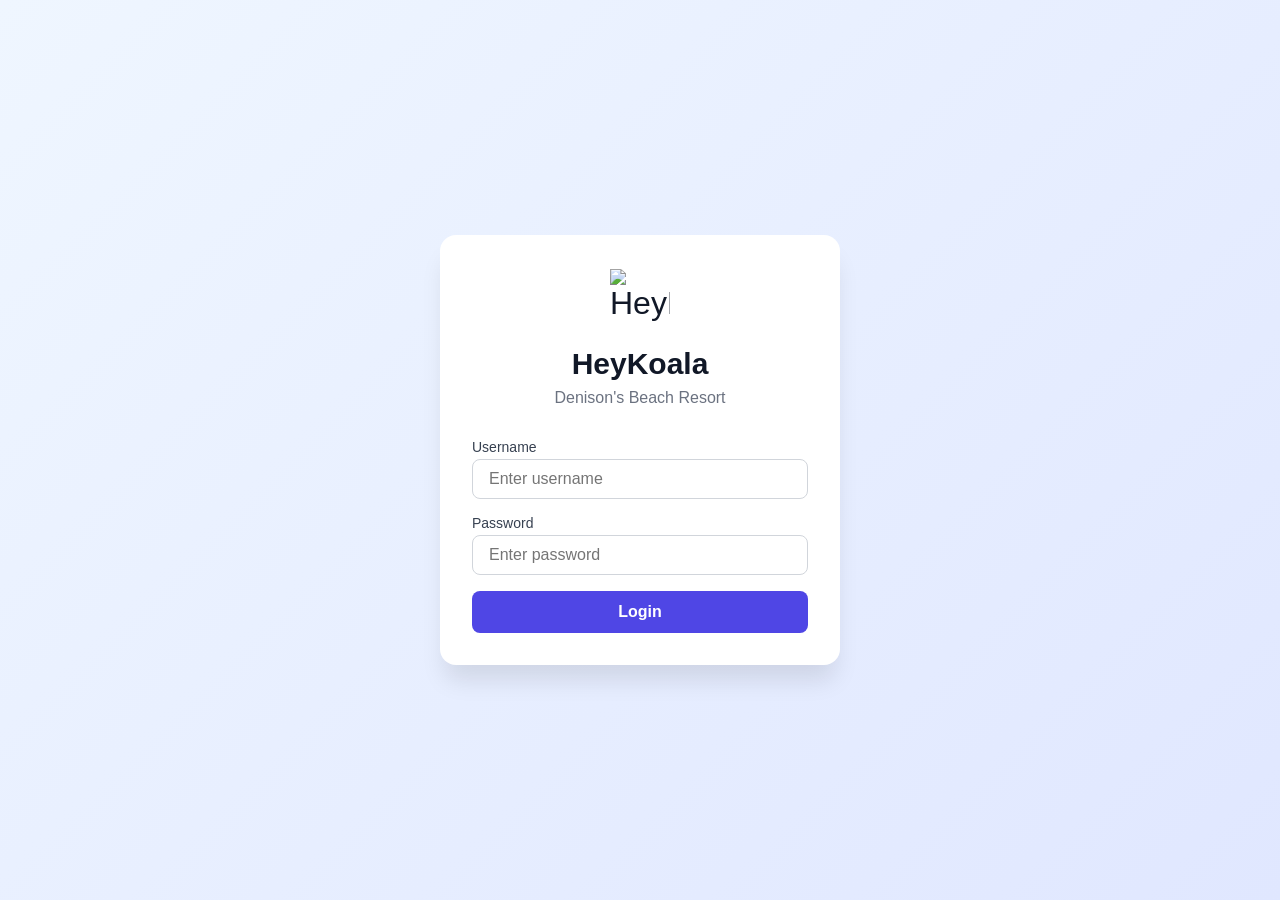
==== commit 4a3c53be: "Changed the login page logo" ====
--- a/index.html
+++ b/index.html
@@ -4,7 +4,10 @@
 <head>
     <meta charset="UTF-8">
     <meta name="viewport" content="width=device-width, initial-scale=1.0">
-    <title>Hotel Admin Dashboard</title>
+    <title>Denison's Beach Resort</title>
+    <link rel="icon" href="https://heykoala.ai/wp-content/uploads/2025/10/Koala-03.svg" type="image/svg+xml">
+
+
     <link rel="stylesheet" href="styles.css">
 </head>
 
@@ -14,19 +17,10 @@
         <div class="login-box">
             <div class="login-header">
                 <div class="login-icon">
-                    <svg xmlns="http://www.w3.org/2000/svg" width="32" height="32" viewBox="0 0 24 24" fill="none"
-                        stroke="currentColor" stroke-width="2" stroke-linecap="round" stroke-linejoin="round"
-                        class="lucide lucide-building-2">
-                        <path d="M6 22V4a2 2 0 0 1 2-2h8a2 2 0 0 1 2 2v18Z" />
-                        <path d="M6 12H4a2 2 0 0 0-2 2v6a2 2 0 0 0 2 2h2" />
-                        <path d="M18 9h2a2 2 0 0 1 2 2v9a2 2 0 0 1-2 2h-2" />
-                        <path d="M10 6h4" />
-                        <path d="M10 10h4" />
-                        <path d="M10 14h4" />
-                        <path d="M10 18h4" />
-                    </svg>
-                </div>
-                <h1>Admin Portal</h1>
+                    <img src="https://heykoala.ai/wp-content/uploads/2025/10/Koala-03.svg" alt="HeyKoala Logo"
+                        style="width: 60px; height: 60px;">
+                </div>
+                <h1>HeyKoala</h1>
                 <p>Denison's Beach Resort</p>
             </div>
             <form id="loginForm">
@@ -90,6 +84,19 @@
                     <button class="nav-item nav-tab" data-tab="bookings">
                         <svg xmlns="http://www.w3.org/2000/svg" width="24" height="24" viewBox="0 0 24 24" fill="none"
                             stroke="currentColor" stroke-width="2" stroke-linecap="round" stroke-linejoin="round"
+                            class="lucide lucide-clipboard-list">
+                            <rect width="8" height="4" x="8" y="2" rx="1" ry="1" />
+                            <path d="M16 4h2a2 2 0 0 1 2 2v14a2 2 0 0 1-2 2H6a2 2 0 0 1-2-2V6a2 2 0 0 1 2-2h2" />
+                            <path d="M12 11h4" />
+                            <path d="M12 16h4" />
+                            <path d="M8 11h.01" />
+                            <path d="M8 16h.01" />
+                        </svg>
+                        <span class="nav-text">Bookings</span>
+                    </button>
+                    <button class="nav-item" data-tab="calendar">
+                        <svg xmlns="http://www.w3.org/2000/svg" width="24" height="24" viewBox="0 0 24 24" fill="none"
+                            stroke="currentColor" stroke-width="2" stroke-linecap="round" stroke-linejoin="round"
                             class="lucide lucide-calendar-days">
                             <rect width="18" height="18" x="3" y="4" rx="2" ry="2" />
                             <line x1="16" x2="16" y1="2" y2="6" />
@@ -101,17 +108,6 @@
                             <path d="M8 18h.01" />
                             <path d="M12 18h.01" />
                             <path d="M16 18h.01" />
-                        </svg>
-                        <span class="nav-text">Bookings</span>
-                    </button>
-                    <button class="nav-item" data-tab="calendar">
-                        <svg xmlns="http://www.w3.org/2000/svg" width="20" height="20" viewBox="0 0 24 24" fill="none"
-                            stroke="currentColor" stroke-width="2" stroke-linecap="round" stroke-linejoin="round"
-                            class="lucide lucide-calendar">
-                            <rect width="18" height="18" x="3" y="4" rx="2" ry="2" />
-                            <line x1="16" x2="16" y1="2" y2="6" />
-                            <line x1="8" x2="8" y1="2" y2="6" />
-                            <line x1="3" x2="21" y1="10" y2="10" />
                         </svg>
                         <span class="nav-text">Calendar</span>
                     </button>
@@ -169,7 +165,7 @@
                     <!-- Overview Tab -->
                     <div id="overviewTab" class="tab-content active">
                         <div class="stats-grid">
-                            <div class="stat-card">
+                            <div class="stat-card" data-navigate="rooms" style="cursor: pointer;">
                                 <div class="stat-content">
                                     <div>
                                         <p class="stat-label">Total Rooms</p>
@@ -185,7 +181,7 @@
                                     </div>
                                 </div>
                             </div>
-                            <div class="stat-card">
+                            <div class="stat-card" data-navigate="bookings" style="cursor: pointer;">
                                 <div class="stat-content">
                                     <div>
                                         <p class="stat-label">Total Bookings</p>
@@ -204,7 +200,7 @@
                                     </div>
                                 </div>
                             </div>
-                            <div class="stat-card">
+                            <div class="stat-card" data-navigate="calendar" style="cursor: pointer;">
                                 <div class="stat-content">
                                     <div>
                                         <p class="stat-label">Confirmed</p>
@@ -222,7 +218,7 @@
                                     </div>
                                 </div>
                             </div>
-                            <div class="stat-card">
+                            <div class="stat-card" style="cursor: default;">
                                 <div class="stat-content">
                                     <div>
                                         <p class="stat-label">Revenue</p>
@@ -590,6 +586,61 @@
                         <span class="date-value" id="detailCheckOut"></span>
                     </div>
                 </div>
+
+                <!-- Additional Booking Information -->
+                <div class="booking-main-info" style="grid-template-columns: 1fr 1fr 1fr;">
+                    <!-- Guests Info -->
+                    <div class="info-card">
+                        <div class="icon-wrapper" style="background: #fef3c7; color: #d97706;">
+                            <svg xmlns="http://www.w3.org/2000/svg" width="20" height="20" viewBox="0 0 24 24"
+                                fill="none" stroke="currentColor" stroke-width="2" stroke-linecap="round"
+                                stroke-linejoin="round">
+                                <path d="M16 21v-2a4 4 0 0 0-4-4H6a4 4 0 0 0-4 4v2" />
+                                <circle cx="9" cy="7" r="4" />
+                                <path d="M22 21v-2a4 4 0 0 0-3-3.87" />
+                                <path d="M16 3.13a4 4 0 0 1 0 7.75" />
+                            </svg>
+                        </div>
+                        <div class="info-content">
+                            <label>Guests</label>
+                            <h4 id="detailGuests"></h4>
+                        </div>
+                    </div>
+
+                    <!-- Total Price -->
+                    <div class="info-card">
+                        <div class="icon-wrapper" style="background: #d1fae5; color: #059669;">
+                            <svg xmlns="http://www.w3.org/2000/svg" width="20" height="20" viewBox="0 0 24 24"
+                                fill="none" stroke="currentColor" stroke-width="2" stroke-linecap="round"
+                                stroke-linejoin="round">
+                                <line x1="12" x2="12" y1="2" y2="22" />
+                                <path d="M17 5H9.5a3.5 3.5 0 0 0 0 7h5a3.5 3.5 0 0 1 0 7H6" />
+                            </svg>
+                        </div>
+                        <div class="info-content">
+                            <label>Total Amount</label>
+                            <h4 id="detailPrice"></h4>
+                        </div>
+                    </div>
+
+                    <!-- Booked On -->
+                    <div class="info-card">
+                        <div class="icon-wrapper" style="background: #dbeafe; color: #2563eb;">
+                            <svg xmlns="http://www.w3.org/2000/svg" width="20" height="20" viewBox="0 0 24 24"
+                                fill="none" stroke="currentColor" stroke-width="2" stroke-linecap="round"
+                                stroke-linejoin="round">
+                                <rect width="18" height="18" x="3" y="4" rx="2" ry="2" />
+                                <line x1="16" x2="16" y1="2" y2="6" />
+                                <line x1="8" x2="8" y1="2" y2="6" />
+                                <line x1="3" x2="21" y1="10" y2="10" />
+                            </svg>
+                        </div>
+                        <div class="info-content">
+                            <label>Booked On</label>
+                            <h4 id="detailCreatedAt"></h4>
+                        </div>
+                    </div>
+                </div>
             </div>
             <div class="modal-footer">
                 <button class="btn btn-secondary booking-details-close">Close</button>
@@ -642,6 +693,12 @@
                     <label>Number of Children</label>
                     <input type="number" id="bookingChildren" min="0" value="0" required>
                 </div>
+                <!-- <div class="form-group" id="childAgesContainer" style="display: none;">
+                    <label>Ages of Children</label>
+                    <div id="childAgesInputs" style="display: flex; flex-direction: column; gap: 0.5rem;">
+                        Child age inputs will be added here dynamically
+                    </div>
+                </div> -->
                 <div class="modal-footer">
                     <button type="button" class="btn btn-secondary booking-modal-cancel">Cancel</button>
                     <button type="submit" class="btn btn-primary">Confirm Booking</button>
--- a/styles.css
+++ b/styles.css
@@ -37,7 +37,7 @@
 .login-icon {
     width: 64px;
     height: 64px;
-    background: #4f46e5;
+
     border-radius: 50%;
     display: flex;
     align-items: center;
@@ -1218,6 +1218,7 @@
     color: #e5e7eb;
     border-color: #4b5563;
 }
+
 /* Calendar Styles */
 .calendar-table {
     width: 100%;
@@ -1278,3 +1279,17 @@
 body.dark-mode .calendar-table tbody td {
     border-color: #374151;
 }
+
+/* Clickable Stat Cards */
+.stat-card[data-navigate] {
+    transition: all 0.3s ease;
+}
+
+.stat-card[data-navigate]:hover {
+    transform: translateY(-5px);
+    box-shadow: 0 10px 25px rgba(0, 0, 0, 0.15);
+}
+
+body.dark-mode .stat-card[data-navigate]:hover {
+    box-shadow: 0 10px 25px rgba(0, 0, 0, 0.3);
+}
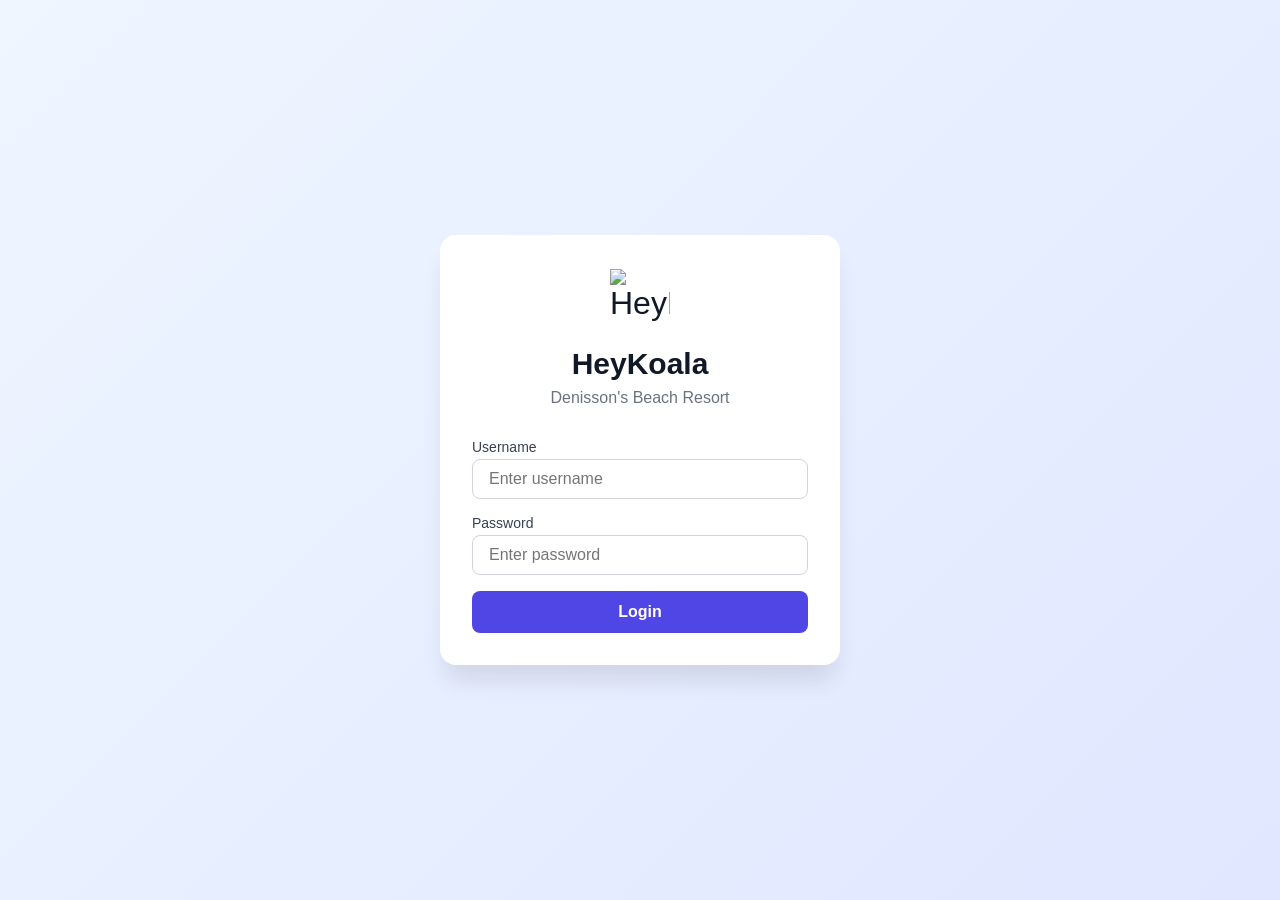
==== commit 60643596: "Changes in the name" ====
--- a/index.html
+++ b/index.html
@@ -4,7 +4,7 @@
 <head>
     <meta charset="UTF-8">
     <meta name="viewport" content="width=device-width, initial-scale=1.0">
-    <title>Denison's Beach Resort</title>
+    <title>Denisson's Beach Resort</title>
     <link rel="icon" href="https://heykoala.ai/wp-content/uploads/2025/10/Koala-03.svg" type="image/svg+xml">
 
 
@@ -21,7 +21,7 @@
                         style="width: 60px; height: 60px;">
                 </div>
                 <h1>HeyKoala</h1>
-                <p>Denison's Beach Resort</p>
+                <p>Denisson's Beach Resort</p>
             </div>
             <form id="loginForm">
                 <div class="form-group">
@@ -50,7 +50,7 @@
                         <img src="https://heykoala.ai/wp-content/uploads/2025/09/Koala-05-1.svg" alt="HeyKoala.ai"
                             width="200px">
                         <div class="brand-sub-text">
-                            <h2>Denison's</h2>
+                            <h2>Denisson's</h2>
                             <p>Beach Resort</p>
                         </div>
 
--- a/styles.css
+++ b/styles.css
@@ -183,13 +183,13 @@
 }
 
 .brand-text h2 {
-    font-size: 1.35rem;
+    font-size: 1.25rem;
     font-weight: 700;
     line-height: 1.2;
 }
 
 .brand-text p {
-    font-size: 1.25rem;
+    font-size: 1.15rem;
     color: #6b7280;
     padding-left: 0.3rem;
 }
